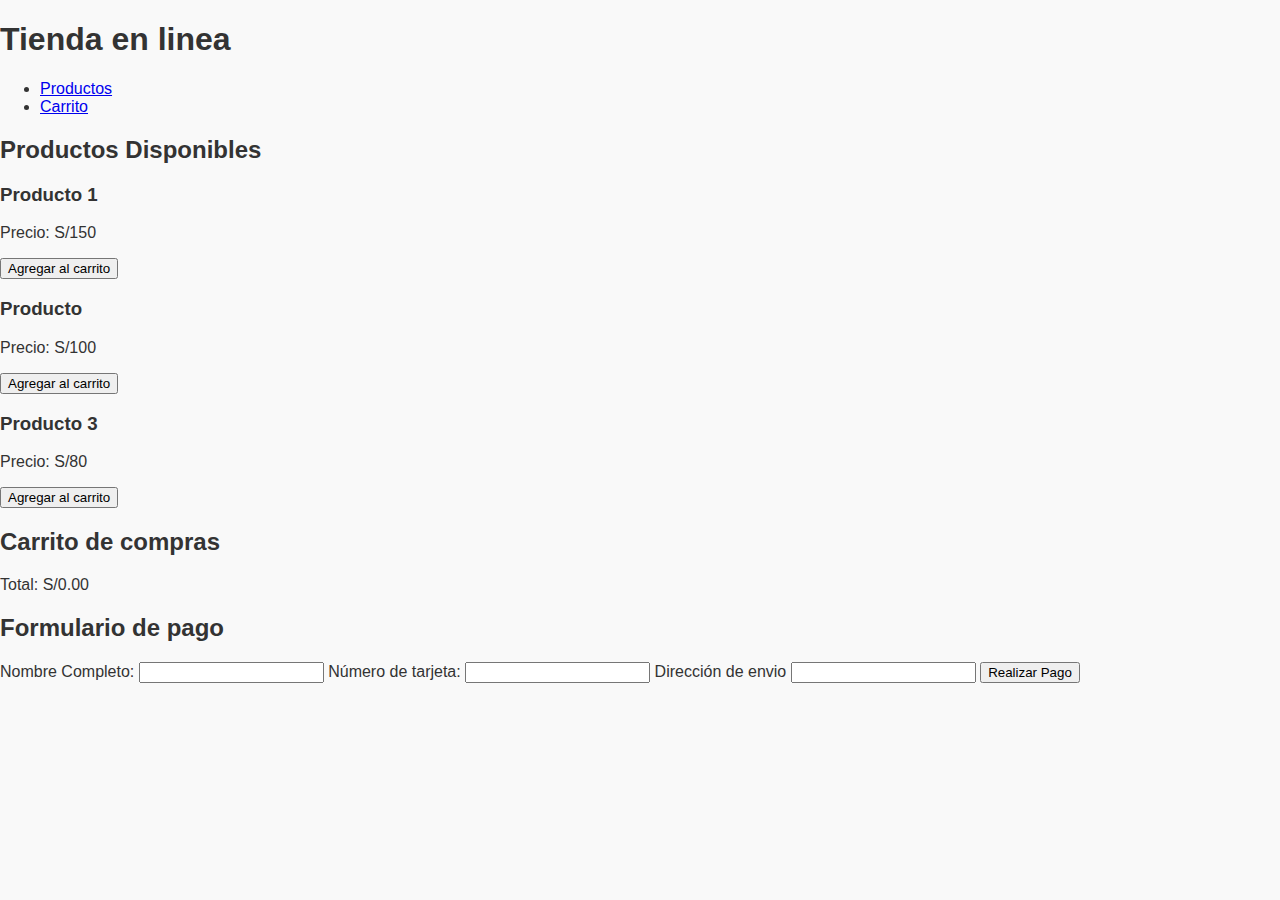
==== proyecto/index.html @ 514fab41 "javaScript-10-02" ====
<!DOCTYPE html>
<html lang="en">
<head>
    <meta charset="UTF-8">
    <meta name="viewport" content="width=device-width, initial-scale=1.0">
    <link rel="stylesheet" href="estilos.css">
    <title>Document</title>
</head>
<body>
    <header>
        <h1>Tienda en linea</h1>
        <nav>
            <ul>
                <li><a href="#productos">Productos</a></li>
                <li><a href="#carrito">Carrito</a></li>
            </ul>
        </nav>
    </header>
    <main>
        <section id="productos">
            <h2>Productos Disponibles</h2>
            <div class="productos-container" id="productos-container">
                <div class="producto">
                    <h3>Producto 1</h3>
                    <p>Precio: S/150</p>
                    <button>Agregar al carrito</button>
                </div>
                <div class="producto">
                    <h3>Producto </h3>
                    <p>Precio: S/100</p>
                    <button>Agregar al carrito</button>
                </div>
                <div class="producto">
                    <h3>Producto 3</h3>
                    <p>Precio: S/80</p>
                    <button>Agregar al carrito</button>
                </div>
            </div>
        </section>
        <section>
            <h2>Carrito de compras</h2>
            <ul id="lista-carrito"></ul>
            <p>Total: <span id="Total">S/0.00</span></p>
        </section>
        <section>
            <h2>Formulario de pago</h2>
            <label for="nombre">Nombre Completo:</label>
            <input type="text" name="nombre" id="nombre" required>

            <label for="nombre">Número de tarjeta:</label>
            <input type="number" name="tarjeta" id="tarjeta" required>

            <label for="nombre">Dirección de envio</label>
            <input type="text" name="direccion" id="direccion" required>

            <button type="submit">Realizar Pago</button>
        </section>
    </main>

    <a href="https://wa.me/51924934573" class="whatasapp-float" target="_blank">
        <i class="fa fa-whatsapp"></i>
    </a>
</body>
</html>
---- proyecto/estilos.css ----
body{
    font-family: Arial, Helvetica, sans-serif;
    background-color: #f9f9f9;
    color: #333;
    margin: 0;
    padding: 0;
}
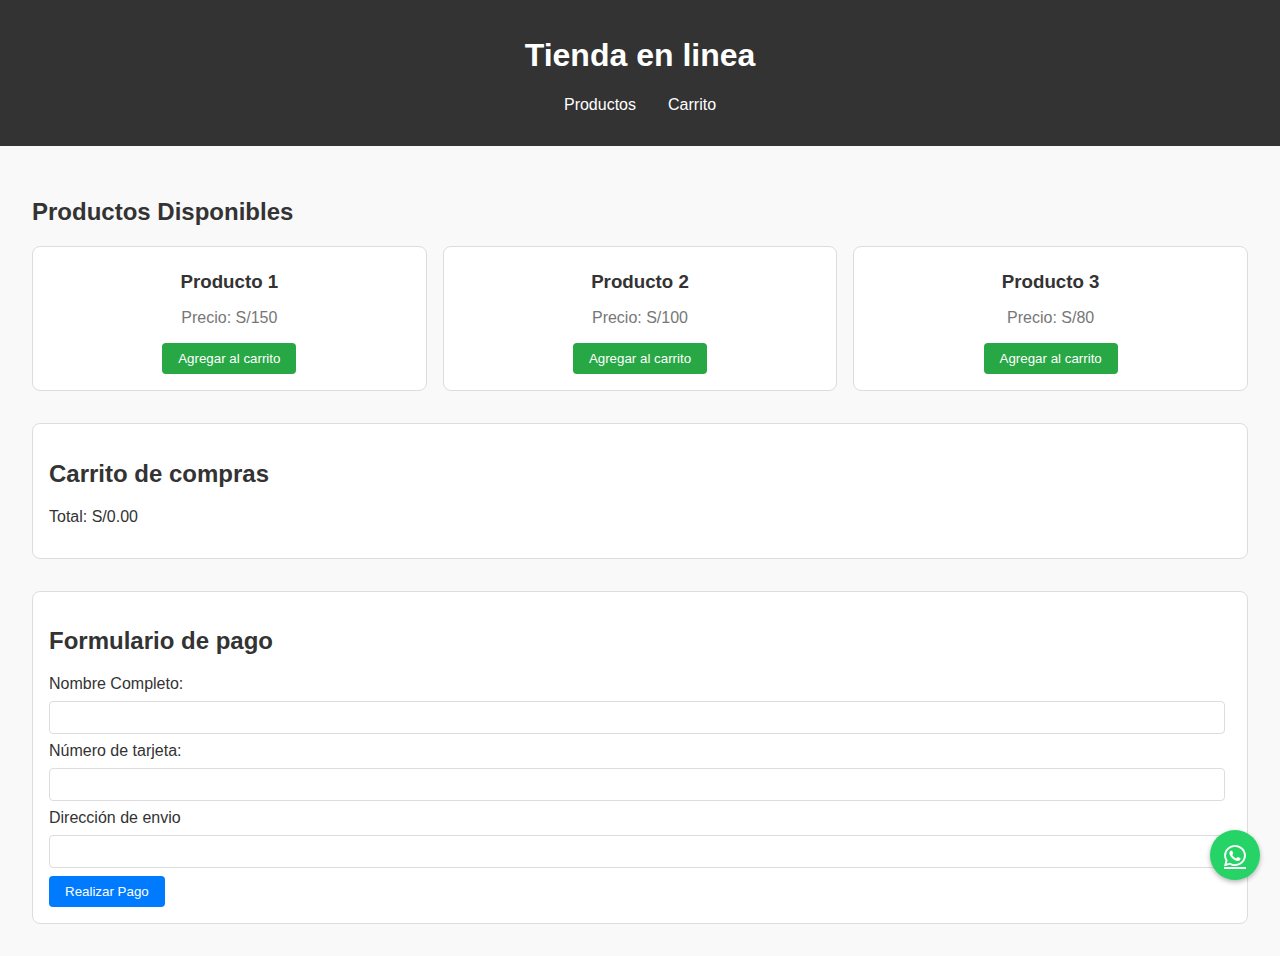
==== commit 6d38c03a: "JavaScript-10-02" ====
--- a/proyecto/index.html
+++ b/proyecto/index.html
@@ -3,6 +3,7 @@
 <head>
     <meta charset="UTF-8">
     <meta name="viewport" content="width=device-width, initial-scale=1.0">
+    <link rel="stylesheet" href="https://cdnjs.cloudflare.com/ajax/libs/font-awesome/6.0.0-beta3/css/all.min.css">
     <link rel="stylesheet" href="estilos.css">
     <title>Document</title>
 </head>
@@ -26,7 +27,7 @@
                     <button>Agregar al carrito</button>
                 </div>
                 <div class="producto">
-                    <h3>Producto </h3>
+                    <h3>Producto 2 </h3>
                     <p>Precio: S/100</p>
                     <button>Agregar al carrito</button>
                 </div>
@@ -37,12 +38,12 @@
                 </div>
             </div>
         </section>
-        <section>
+        <section id="carrito">
             <h2>Carrito de compras</h2>
             <ul id="lista-carrito"></ul>
             <p>Total: <span id="Total">S/0.00</span></p>
         </section>
-        <section>
+        <section id="formulario-pago">
             <h2>Formulario de pago</h2>
             <label for="nombre">Nombre Completo:</label>
             <input type="text" name="nombre" id="nombre" required>
@@ -58,7 +59,8 @@
     </main>
 
     <a href="https://wa.me/51924934573" class="whatasapp-float" target="_blank">
-        <i class="fa fa-whatsapp"></i>
+        <i class="fab fa-whatsapp"></i>
     </a>
+    <script src="script.js"></script>
 </body>
 </html>--- a/proyecto/estilos.css
+++ b/proyecto/estilos.css
@@ -6,3 +6,140 @@
     padding: 0;
 }
 
+
+header{
+    background-color: #333;
+    color: white;
+    padding: 1rem;
+    text-align: center;
+
+}
+
+nav ul{
+    display: flex;
+    justify-content: center;
+    list-style: none;
+    padding: 0;
+}
+
+nav ul li{
+    margin: 0 1rem;
+}
+
+nav ul li a{
+    color: white;
+    text-decoration: none;
+}
+
+nav ul li a:hover{
+    color: yellow;
+}
+
+main{
+    padding: 2rem;
+
+}
+.productos-container{
+ 
+    /*display: flex;
+  justify-content: center;
+  flex-wrap: wrap;*/
+  gap: 1rem;
+  display: grid;
+  grid-template-columns: repeat(auto-fit, minmax(200px,1fr));
+
+}
+
+.producto{
+
+    /*
+    flex: 1
+    box-sizing: border-box
+    */
+    background-color: white;
+    padding: 1rem;
+    border: 1px solid #ddd;
+    text-align: center;
+    border-radius: 8px;
+}
+
+.producto h3{
+    margin: 0.5rem 0;
+}
+
+.producto p{
+    color: #777;
+}
+
+.producto button{
+    background-color: #28a745;
+    color: white;
+    border: none;
+    padding: 0.5rem 1rem;
+    cursor: pointer;
+    border-radius: 4px;
+}
+
+#carrito{
+    margin-top: 2rem;
+    background-color: white;
+    padding: 1rem;
+    border: 1px solid #ddd;
+    border-radius: 8px;
+}
+#lista-carrito{
+    list-style: none;
+    padding: 0;
+}
+
+#lista-carrito li{
+    display: flex;
+    justify-content:space-between;
+    padding: 05rem 0;
+}
+
+#formulario-pago{
+    margin-top: 2rem;
+    background-color: white;
+    padding: 1rem;
+    border: 1px solid #ddd;
+    border-radius: 8px;
+}
+
+
+#formulario-pago input[type="text"],
+#formulario-pago input[type="number"]{
+    width: 98%;
+    padding: 0.5rem 0.5rem;
+    margin: 0.5rem 0;
+    border: 1px solid #ddd;
+    border-radius: 4px;
+
+}
+
+#formulario-pago button{
+    background-color: #007bff;
+    color: white;
+    border: none;
+    padding: 0.5rem 1rem;
+    cursor: pointer;
+    border-radius: 4px;
+}
+
+.whatasapp-float{
+    position: fixed;
+    bottom: 20px;
+    right: 20px;
+    background-color: #25d366;
+    color: white;
+    border-radius: 50%;
+    width: 50px;
+    height: 50px;
+    display: flex;
+    align-items: center;
+    justify-content: center;
+    font-size: 25px;
+    box-shadow: 0 2px 5px rgba(0, 0, 0, 0.3);
+    cursor: pointer;
+    z-index: 100;
+}